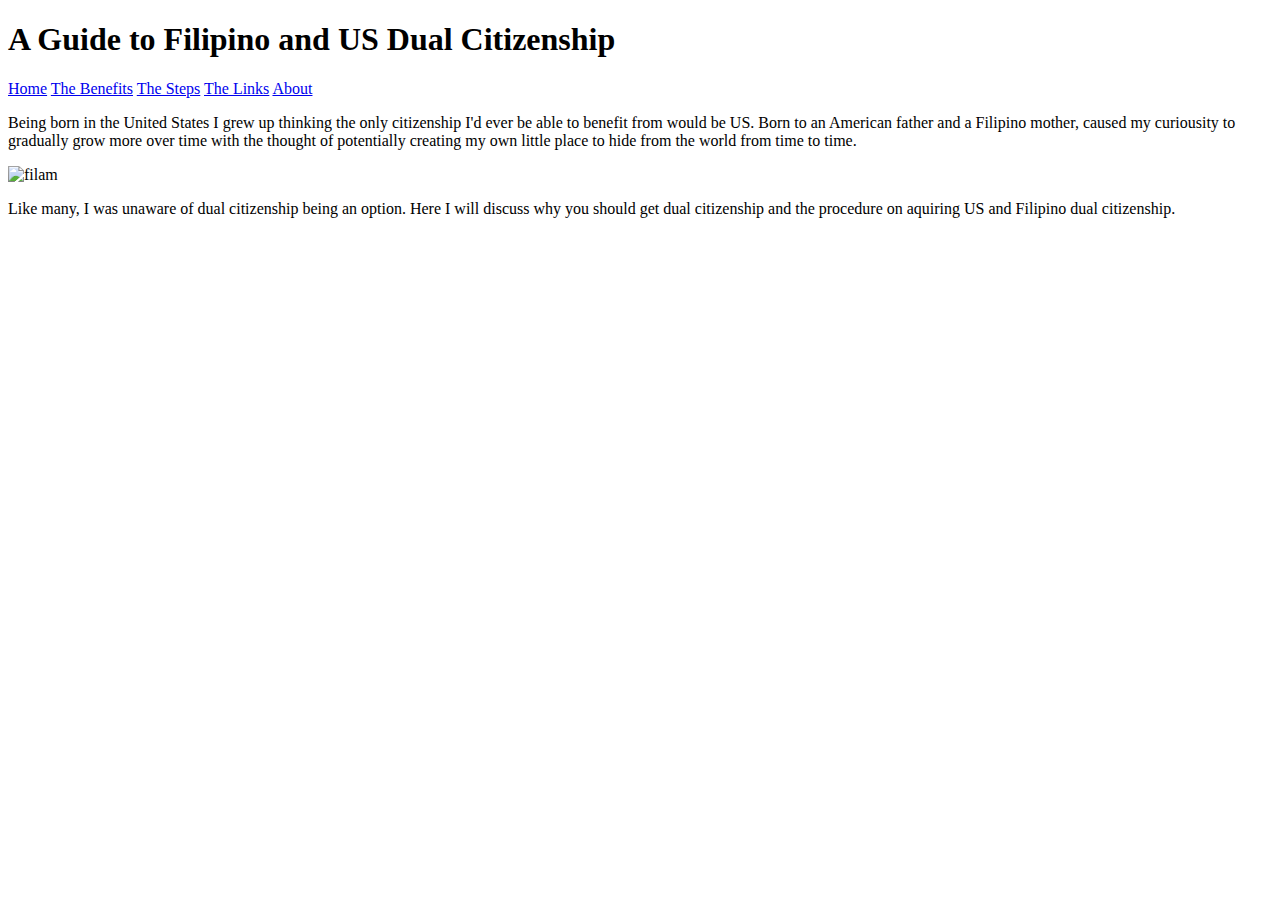
==== index.html @ 8af16bd3 "Add files via upload" ====
<!doctype html>
<html>
<head>
<meta charset="UTF-8">
<title>A Guide to Filipino and US Dual Citizenship</title>
<link href="CSS/Styles.css" rel="stylesheet" type="text/css">
</head>

<body>
<h1>A Guide to Filipino and US Dual Citizenship</h1>
    <div class="topnav">
  <a href="index.html">Home</a>
  <a href="thebenefits.html">The Benefits</a>
  <a href="thesteps.html">The Steps</a>
  <a href="thelinks.html">The Links</a>
  <a href="about.html">About</a>
        </div>
        
        <p>Being born in the United States I grew up thinking the only citizenship
        I'd ever be able to benefit from would be US. Born to an American father and a Filipino 
        mother, caused my curiousity to gradually grow more over time with the thought of 
        potentially creating my own little place to hide from the world from time to time.</p>
        
        <img src="images/filam.jpg" width="430" height="99" alt="filam"/>
        
        <p>Like many, I was unaware of dual citizenship being an option. Here I will discuss why 
        you should get dual citizenship and the procedure on aquiring US and Filipino dual  
        citizenship.</p>

</body>
</html>
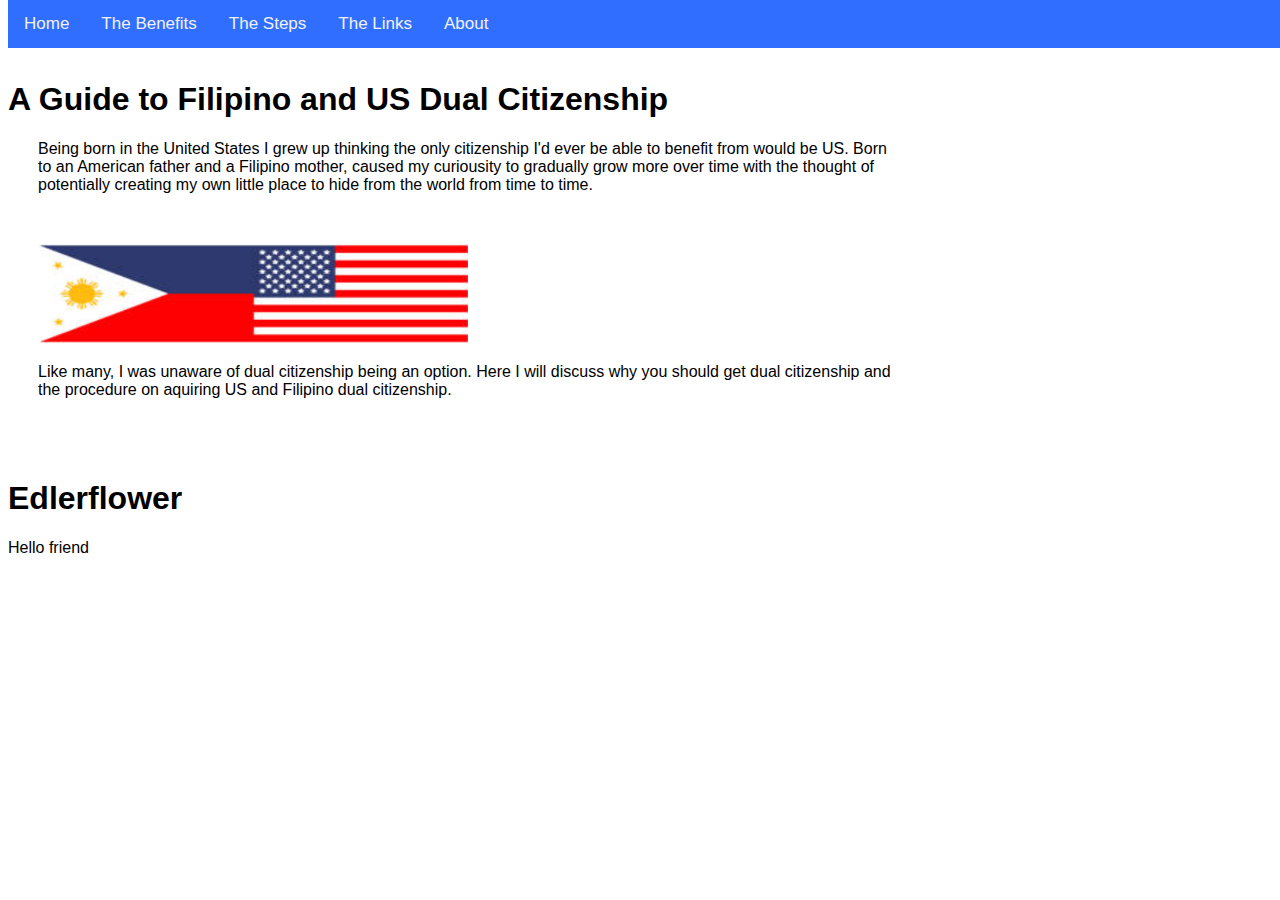
==== commit cfa1a8c4: "Add files via upload" ====
--- a/index.html
+++ b/index.html
@@ -4,6 +4,7 @@
 <meta charset="UTF-8">
 <title>A Guide to Filipino and US Dual Citizenship</title>
 <link href="CSS/Styles.css" rel="stylesheet" type="text/css">
+
 </head>
 
 <body>
@@ -16,6 +17,8 @@
   <a href="about.html">About</a>
         </div>
         
+
+
         <p>Being born in the United States I grew up thinking the only citizenship
         I'd ever be able to benefit from would be US. Born to an American father and a Filipino 
         mother, caused my curiousity to gradually grow more over time with the thought of 
@@ -27,5 +30,23 @@
         you should get dual citizenship and the procedure on aquiring US and Filipino dual  
         citizenship.</p>
 
+      <script>
+        var greeting = 'howdy';
+        var name = 'molly';
+
+        var welcomeMessage = greeting + name + '!';
+
+        var el = document.getElementById('greeting');
+        el.textcontent = welcomeMessage;
+      </script>
+
+      <h1>Edlerflower</h1>
+      <div id="content">
+        <div id="greeting" class="'message">Hello
+          <span id="name">friend</span>
+        </div>
+        </div>
+        <script src="js/string-operator.js"></script>
+
 </body>
 </html>
--- a/CSS/Styles.css
+++ b/CSS/Styles.css
@@ -0,0 +1,75 @@
+@charset "UTF-8";
+body {
+    font-family: Arial, Helvetica, sans-serif;
+}
+h3 {
+    padding-left: 30px;
+}
+    
+h2 {
+    padding-left: 30px;
+}
+
+li {
+    padding-right: 30px;
+}
+
+.topnav {
+    background-color: #306EFF;
+    overflow: hidden;
+    padding-right: inherit;
+}
+
+.topnav a {
+  float: left;
+  display: block;
+  color: #f2f2f2;
+  text-align: center;
+  padding: 14px 16px;
+  text-decoration: none;
+  font-size: 17px;
+}
+
+.topnav a:hover {
+  background-color: #ADDFFF;
+  color: black;
+}
+
+.topnav a.active {
+  background-color: #04AA6D;
+  color: white;
+}
+
+.topnav .icon {
+  display: none;
+}body p {
+    padding-left: 30px;
+    padding-right: 30%;
+}
+body img {
+    padding-left: 30px;
+    padding-top: 30px;
+}
+
+.topnav {
+  list-style-type: none;
+  margin: 0;
+  padding: 0;
+}
+
+.topnav {
+    position: fixed;
+    top: 0;
+    width: 100%;
+    
+}
+
+h1 {
+    padding-top: 60px;
+}
+
+
+p {
+
+    margin-bottom: 20px;}
+
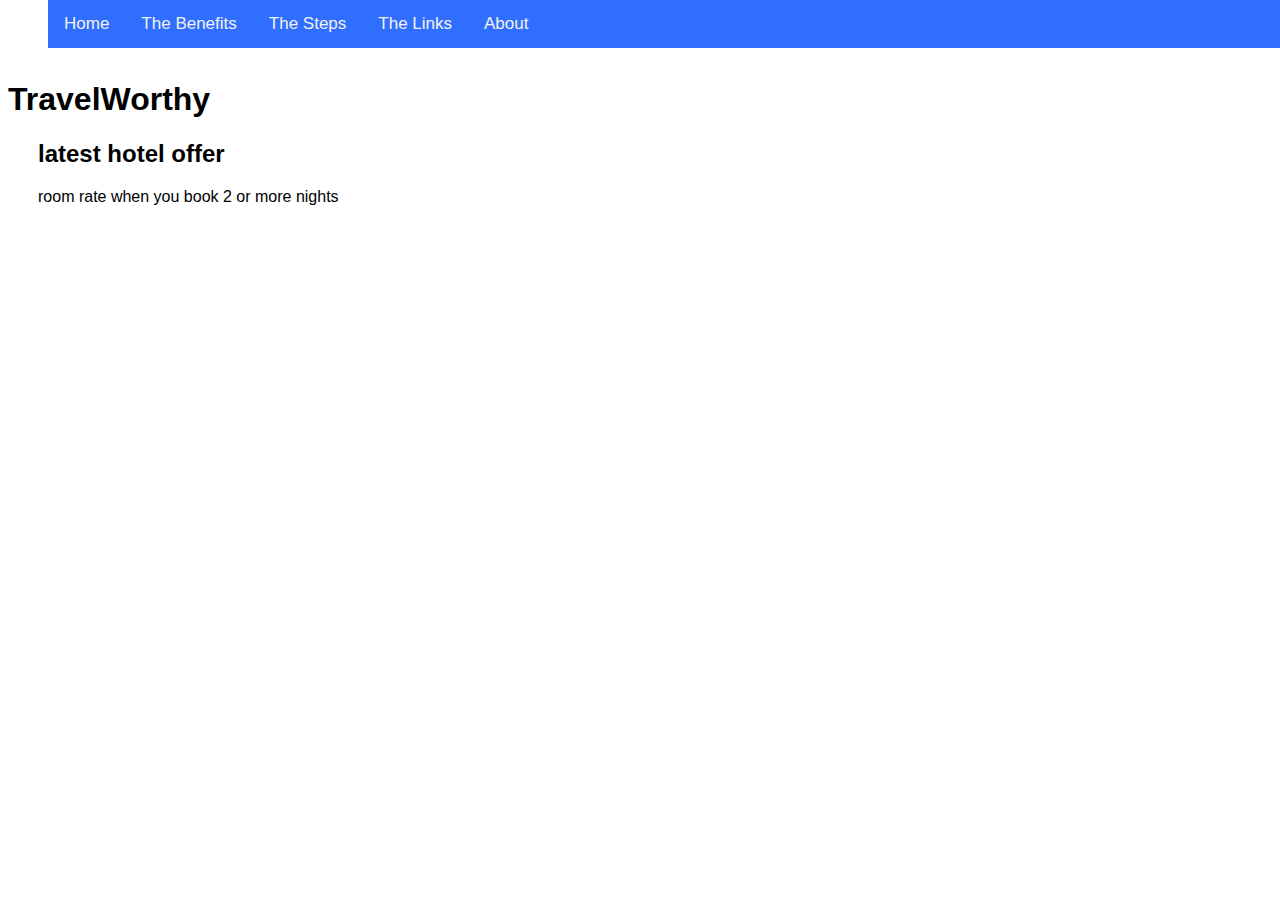
==== commit 5081db14: "Add files via upload" ====
--- a/index.html
+++ b/index.html
@@ -2,51 +2,50 @@
 <html>
 <head>
 <meta charset="UTF-8">
-<title>A Guide to Filipino and US Dual Citizenship</title>
+
 <link href="CSS/Styles.css" rel="stylesheet" type="text/css">
 
 </head>
 
 <body>
-<h1>A Guide to Filipino and US Dual Citizenship</h1>
+<ul>
     <div class="topnav">
-  <a href="index.html">Home</a>
-  <a href="thebenefits.html">The Benefits</a>
-  <a href="thesteps.html">The Steps</a>
-  <a href="thelinks.html">The Links</a>
-  <a href="about.html">About</a>
+ <li><a href="index.html">Home</a></li>
+ <li><a href="thebenefits.html">The Benefits</a></li>
+ <li><a href="thesteps.html">The Steps</a></li>
+ <li><a href="thelinks.html">The Links</a></li>
+ <li><a href="about.html">About</a></li>
+    </ul>
         </div>
         
+        <html>
+          <head>
+            <title>JavaScript &amp; jQuery - Chapter 3: Functions, Methods &amp; Objects - Example</title>
+            <link rel="stylesheet" href="css/Style.css" />
+          </head>
+          <body>
+            <h1>TravelWorthy</h1>
+            <div id="info">
+              <h2>latest hotel offer</h2>
+              <div id="hotelName"></div>
+              <div id="roomRate"></div>
+              <div id="specialRate"></div>
+              <p>room rate when you book 2 or more nights</p>
+              <div id="offerEnds"></div>
+            </div>
+            <script src="js/example.js"></script>
 
+           
+            <div id="footer"></div>
+            <script src="js/document-object.js"></script>
 
-        <p>Being born in the United States I grew up thinking the only citizenship
-        I'd ever be able to benefit from would be US. Born to an American father and a Filipino 
-        mother, caused my curiousity to gradually grow more over time with the thought of 
-        potentially creating my own little place to hide from the world from time to time.</p>
+          </body>
+        </html>
+
         
-        <img src="images/filam.jpg" width="430" height="99" alt="filam"/>
+   
+
         
-        <p>Like many, I was unaware of dual citizenship being an option. Here I will discuss why 
-        you should get dual citizenship and the procedure on aquiring US and Filipino dual  
-        citizenship.</p>
-
-      <script>
-        var greeting = 'howdy';
-        var name = 'molly';
-
-        var welcomeMessage = greeting + name + '!';
-
-        var el = document.getElementById('greeting');
-        el.textcontent = welcomeMessage;
-      </script>
-
-      <h1>Edlerflower</h1>
-      <div id="content">
-        <div id="greeting" class="'message">Hello
-          <span id="name">friend</span>
-        </div>
-        </div>
-        <script src="js/string-operator.js"></script>
 
 </body>
 </html>
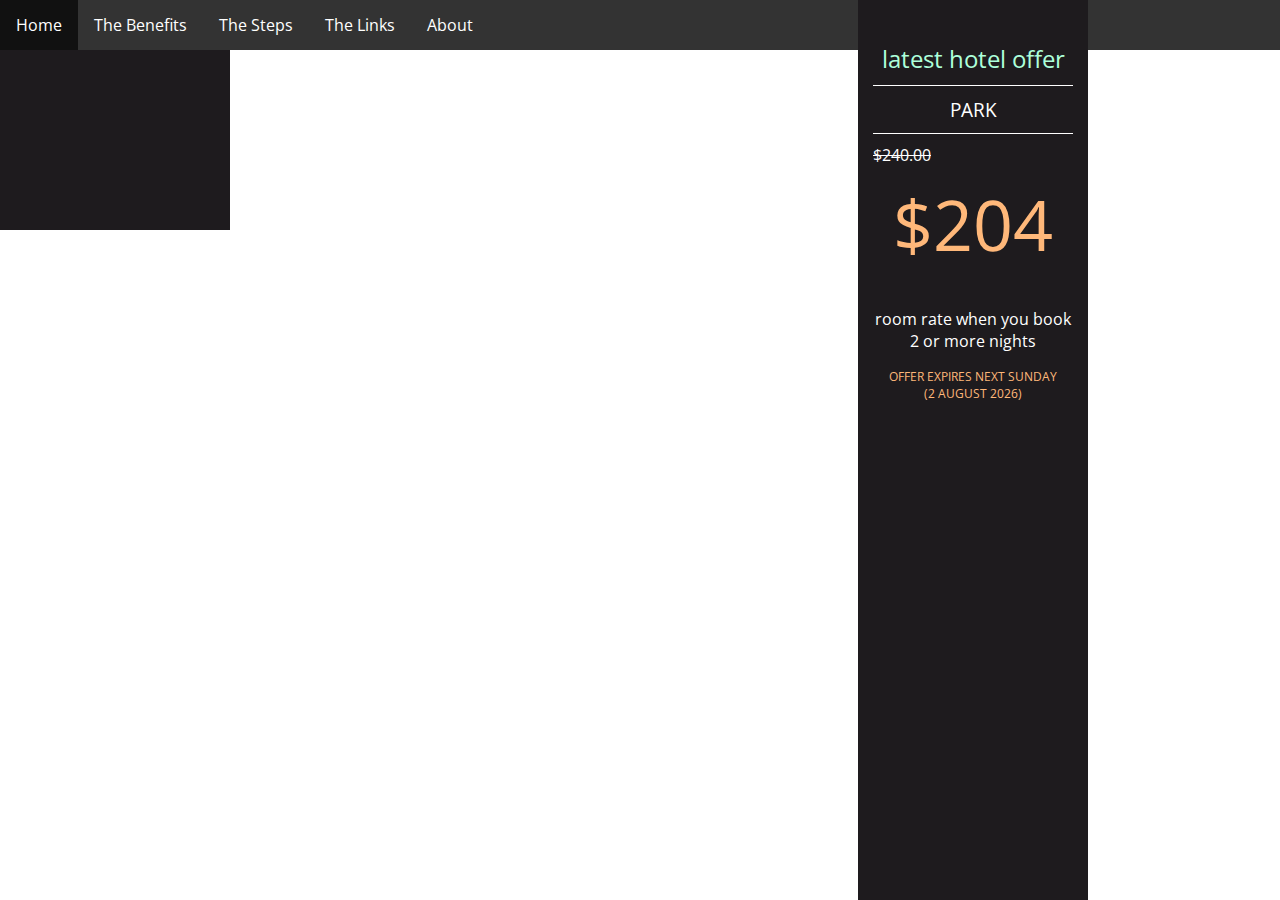
==== commit 76f23638: "Add files via upload" ====
--- a/index.html
+++ b/index.html
@@ -33,11 +33,7 @@
               <p>room rate when you book 2 or more nights</p>
               <div id="offerEnds"></div>
             </div>
-            <script src="js/example.js"></script>
-
-           
-            <div id="footer"></div>
-            <script src="js/document-object.js"></script>
+            <script src="js/add-content.js"></script>
 
           </body>
         </html>
--- a/CSS/Styles.css
+++ b/CSS/Styles.css
@@ -1,75 +1,156 @@
 @charset "UTF-8";
-body {
-    font-family: Arial, Helvetica, sans-serif;
-}
-h3 {
-    padding-left: 30px;
-}
-    
-h2 {
-    padding-left: 30px;
+/* JavaScript & jQuery - Chapter 3: Functions, Methods & Programming */
+/* The book used a font called Eau Sans - the download examples use Open Sans */
+
+@import url(http://fonts.googleapis.com/css?family=Open+Sans);
+
+ul {
+  list-style-type: none;
+  margin: 0;
+  padding: 0;
+  overflow: hidden;
+  background-color: #333;
 }
 
 li {
-    padding-right: 30px;
+  float: left;
 }
 
-.topnav {
-    background-color: #306EFF;
-    overflow: hidden;
-    padding-right: inherit;
-}
-
-.topnav a {
-  float: left;
+li a {
   display: block;
-  color: #f2f2f2;
+  color: white;
   text-align: center;
   padding: 14px 16px;
   text-decoration: none;
-  font-size: 17px;
 }
 
-.topnav a:hover {
-  background-color: #ADDFFF;
-  color: black;
+/* Change the link color to #111 (black) on hover */
+li a:hover {
+  background-color: #111;
 }
 
-.topnav a.active {
-  background-color: #04AA6D;
-  color: white;
-}
-
-.topnav .icon {
-  display: none;
-}body p {
-    padding-left: 30px;
-    padding-right: 30%;
-}
-body img {
-    padding-left: 30px;
-    padding-top: 30px;
-}
-
-.topnav {
-  list-style-type: none;
+body {
+  background-color: #fff;
+  background: url("../images/travelworthy-backdrop.jpg") no-repeat center center fixed;
+  -webkit-background-size: cover;
+  -moz-background-size: cover;
+  -o-background-size: cover;
+  background-size: cover;
   margin: 0;
-  padding: 0;
-}
-
-.topnav {
-    position: fixed;
-    top: 0;
-    width: 100%;
-    
-}
+  font-family: 'Open Sans', sans-serif;}
 
 h1 {
-    padding-top: 60px;
-}
+  background: #1e1b1e url("../images/travelworthy-logo.gif") no-repeat;
+  width: 230px;
+  height: 180px;
+  float: left;
+  text-indent: 100%;
+  white-space: nowrap;
+  overflow: hidden;
+  margin: 0;}
 
+h2 {
+  margin: 1.75em 0 0 0;
+  color: #adffda; 
+  font-weight: normal;}
 
-p {
+h2 + p {
+  margin: 0.25em 0 0 0;}
+p + p {
+  margin: 0;}
+p + h2 {
+  margin: 10px 0 0 0;}
 
-    margin-bottom: 20px;}
+/* message under the logo */
 
+#message {
+  float: left;
+  clear: left;
+  background-color: #ffb87a;
+  color: #1e1b1e;
+  width:170px;
+  padding: 18px 30px;
+  text-align: center;}
+
+/* black bar across the right hand side of the page */
+
+#info {
+  background-color: #1e1b1e;
+  color: #fff;
+  width: 200px;
+  padding: 0 15px;
+  text-align: center;
+  min-height: 100%;
+  position: absolute;
+  top: 0;
+  right: 15%;}
+
+/* details in the black bar */
+
+#hotelName {
+  text-transform: uppercase;
+  text-align: center; 
+  font-size: 120%;
+  margin-top: 10px;
+  border-top: 1px solid #fff;
+  border-bottom: 1px solid #fff; 
+  padding: 10px 0;}
+
+#hotel1 {
+  margin-top: 1em; 
+  border-top: 1px solid #fff; 
+  padding-top: 1em;} 
+#hotel2 {
+  border-bottom: 1px solid #fff; 
+  padding-bottom: 1em;}
+
+#rooms {
+  font-size: 440%;
+  color: #ffb87a;
+  display: inline-block;
+  margin: 0;}
+
+#roomRate{
+  text-decoration: line-through;
+  display: inline-block;
+  float: left;
+  padding-top: 10px;}
+
+#specialRate {  
+  font-size: 440%;
+  color: #ffb87a;
+  display: inline-block;
+  padding: 10px 0 20px 0;
+  margin: 0;}
+
+#offerEnds {
+  text-transform: uppercase;
+  color: #ffb87a;
+  font-size: 75%;}
+
+.true, .false {
+  padding: 0 50px 0 50px;
+  line-height: 28px;
+  text-align: left;
+  background-image: url("../images/check-cross.png");
+  background-position: 120px 0;
+  background-repeat: no-repeat;}
+
+.false {
+  background-position: 120px -28px;}
+
+/* footer */
+
+#footer {
+  position: absolute;
+  bottom: 0;
+  left: 0;
+  width: 100%;
+  background-color: #adffda;}
+
+#footer p {
+  padding: 10px;
+  margin: 0;}
+
+.data {
+  padding: 10px;}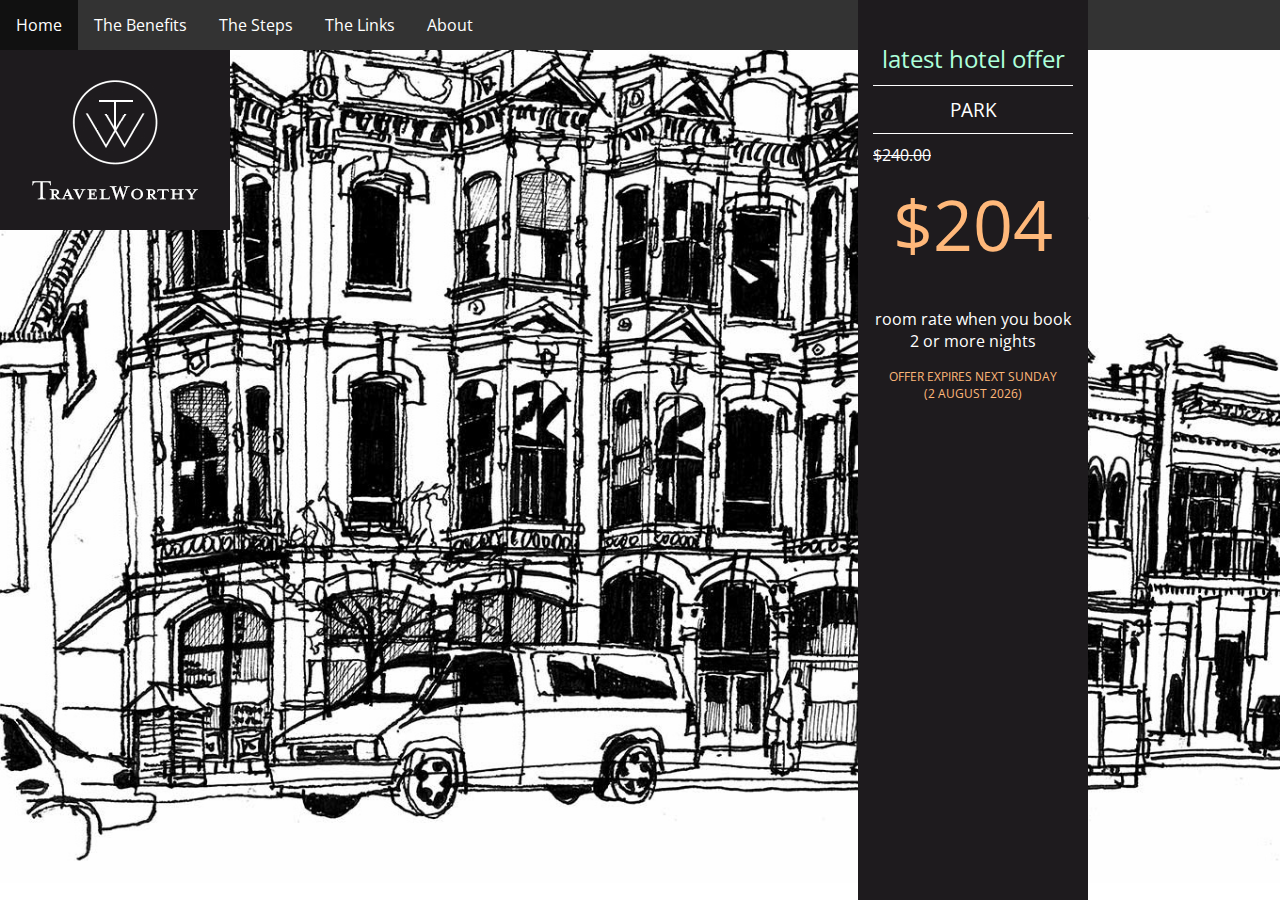
==== commit 7bec5b7f: "Add files via upload" ====
--- a/index.html
+++ b/index.html
@@ -2,7 +2,7 @@
 <html>
 <head>
 <meta charset="UTF-8">
-
+<title>JavaScript &amp; jQuery - Chapter 3: Functions, Methods &amp; Objects - Example</title>
 <link href="CSS/Styles.css" rel="stylesheet" type="text/css">
 
 </head>
@@ -20,7 +20,7 @@
         
         <html>
           <head>
-            <title>JavaScript &amp; jQuery - Chapter 3: Functions, Methods &amp; Objects - Example</title>
+            
             <link rel="stylesheet" href="css/Style.css" />
           </head>
           <body>
--- a/CSS/Styles.css
+++ b/CSS/Styles.css
@@ -153,4 +153,5 @@
   margin: 0;}
 
 .data {
-  padding: 10px;}+  padding: 10px;}
+
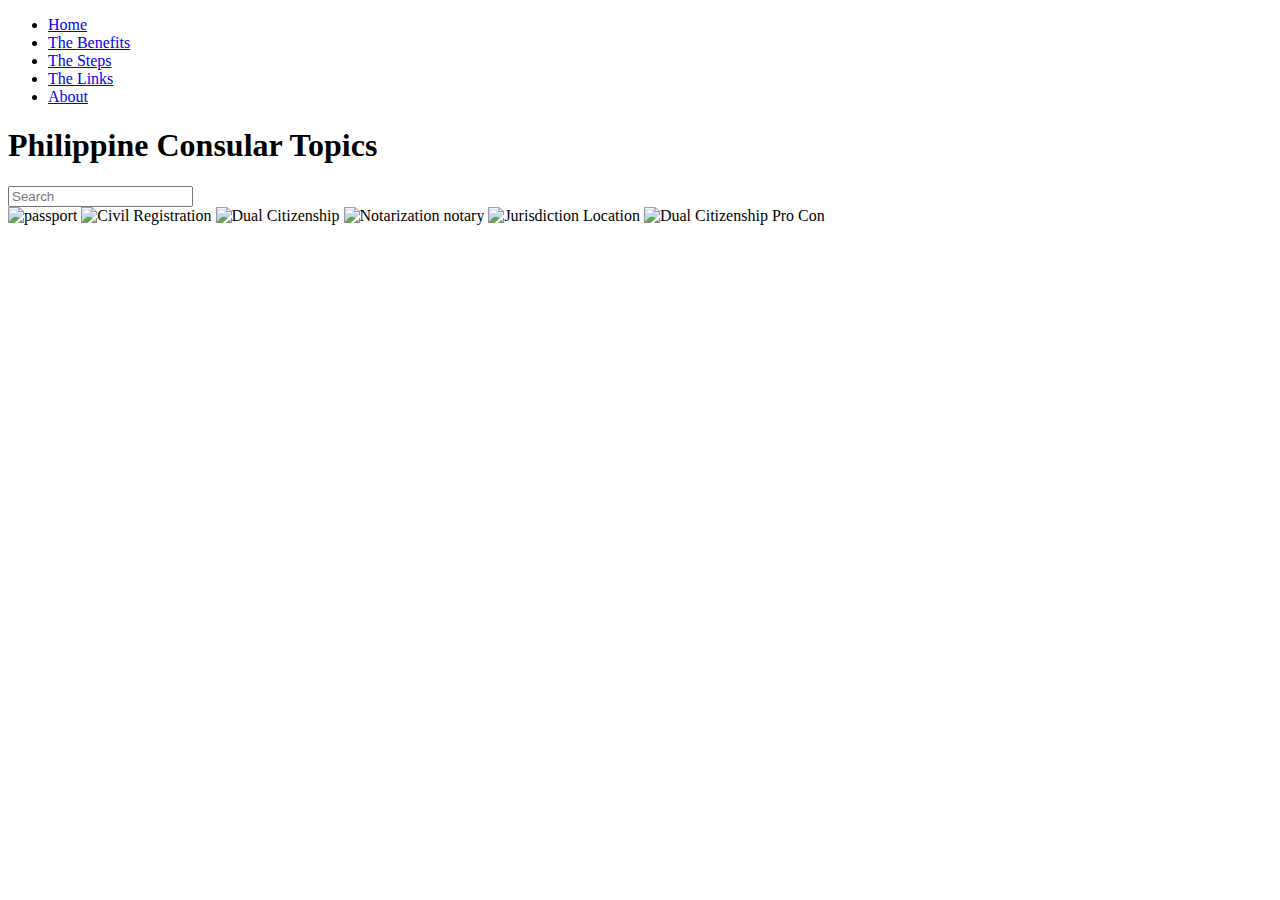
==== commit 55f282f3: "Add files via upload" ====
--- a/index.html
+++ b/index.html
@@ -1,47 +1,40 @@
-<!doctype html>
+<!DOCTYPE html>
 <html>
-<head>
-<meta charset="UTF-8">
-<title>JavaScript &amp; jQuery - Chapter 3: Functions, Methods &amp; Objects - Example</title>
-<link href="CSS/Styles.css" rel="stylesheet" type="text/css">
+  <head>
+    <title>JavaScript &amp; jQuery - Chapter 12: Filtering, Searching, and Sorting</title>
+    <link rel="stylesheet" href="css/searchcss.css" />
+  </head>
+  <body>
 
-</head>
 
-<body>
-<ul>
-    <div class="topnav">
- <li><a href="index.html">Home</a></li>
- <li><a href="thebenefits.html">The Benefits</a></li>
- <li><a href="thesteps.html">The Steps</a></li>
- <li><a href="thelinks.html">The Links</a></li>
- <li><a href="about.html">About</a></li>
-    </ul>
-        </div>
-        
-        <html>
-          <head>
-            
-            <link rel="stylesheet" href="css/Style.css" />
-          </head>
-          <body>
-            <h1>TravelWorthy</h1>
-            <div id="info">
-              <h2>latest hotel offer</h2>
-              <div id="hotelName"></div>
-              <div id="roomRate"></div>
-              <div id="specialRate"></div>
-              <p>room rate when you book 2 or more nights</p>
-              <div id="offerEnds"></div>
-            </div>
-            <script src="js/add-content.js"></script>
+    <ul>
+      <div class="topnav">
+   <li><a href="index.html">Home</a></li>
+   <li><a href="thebenefits.html">The Benefits</a></li>
+   <li><a href="thesteps.html">The Steps</a></li>
+   <li><a href="thelinks.html">The Links</a></li>
+   <li><a href="about.html">About</a></li>
+      </ul>
+          </div>
 
-          </body>
-        </html>
 
-        
-   
 
-        
-
-</body>
-</html>
+    <header>
+      <h1>Philippine Consular Topics</h1>
+    </header>
+    <div id="search">
+      <input type="text" placeholder="Search" id="filter-search" />
+    </div>
+    <div id="gallery">
+      <img src="images/passport.jpeg" data-tags="Animators, Illustrators" alt="passport" />
+      <img src="images/civil.jpeg" data-tags="Photographers, Filmmakers" alt="Civil Registration" />
+      <img src="images/dual.jpeg" data-tags="Photographers, Filmmakers" alt="Dual Citizenship" />
+      <img src="images/notary.jpeg" data-tags="Designers" alt="Notarization notary" />
+      <img src="images/juris.jpeg" data-tags="Photographers" alt="Jurisdiction Location" />
+      <img src="images/procon.jpeg" data-tags="Designers, Illustrators" alt="Dual Citizenship Pro Con" />
+      
+    </div>
+    <script src="js/jquery.js"></script>
+    <script src="js/filter-search.js"></script>
+  </body>
+</html>